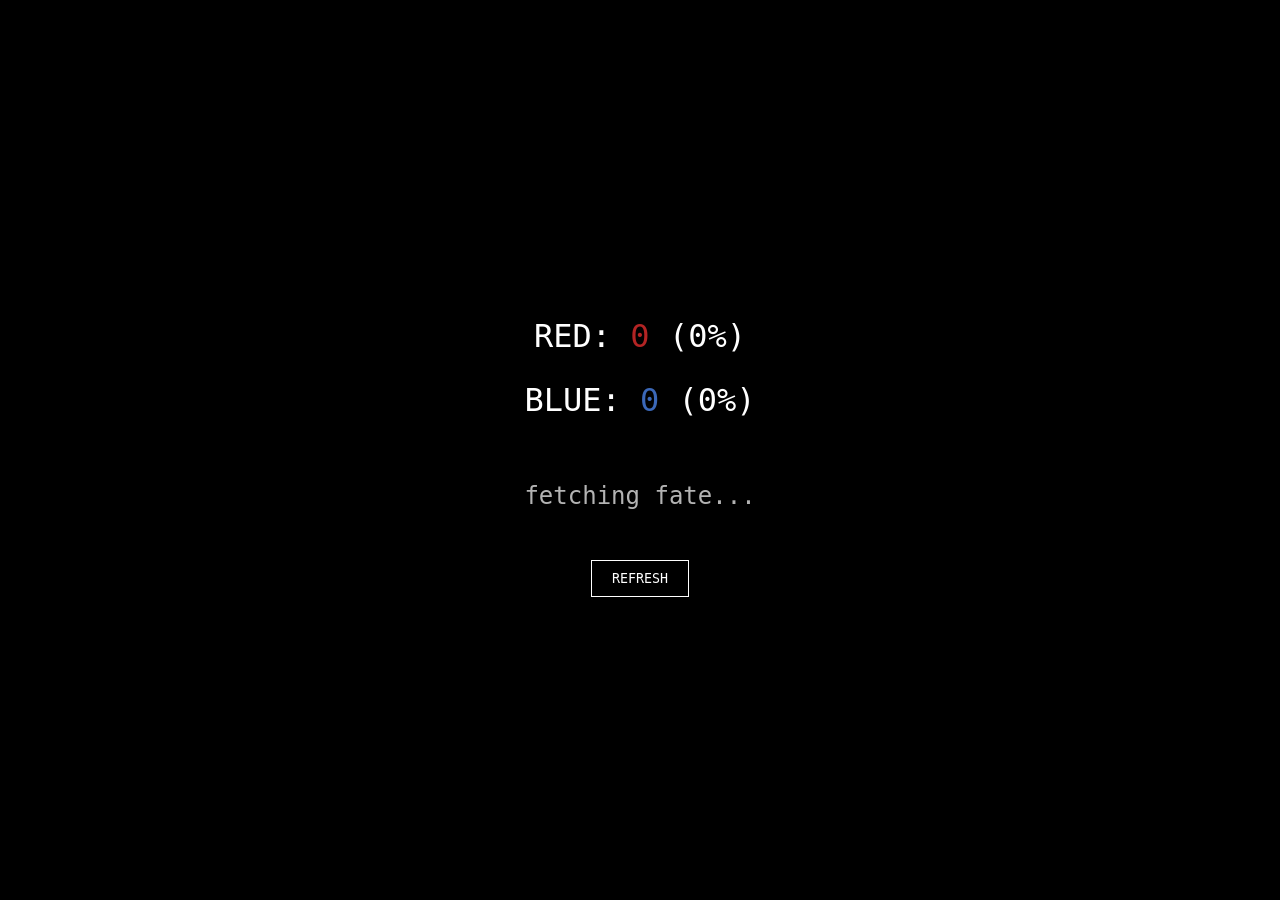
==== results.html @ 9fa4acb6 "Add secret results page." ====
<!DOCTYPE html>
<html lang="en">
<head>
    <meta charset="UTF-8">
    <meta name="viewport" content="width=device-width, initial-scale=1.0">
    <title>results</title>
    <link href="https://fonts.cdnfonts.com/css/vcr-osd-mono" rel="stylesheet">
    <style>
        body {
            background-color: #000;
            color: #fff;
            font-family: 'VCR OSD Mono', monospace;
            display: flex;
            flex-direction: column;
            align-items: center;
            justify-content: center;
            height: 100vh;
            margin: 0;
            text-align: center;
        }
        .stats { font-size: 32px; line-height: 2; }
        .red { color: #b32424; }
        .blue { color: #3b68b8; }
        .status { margin-top: 50px; font-size: 24px; opacity: 0.7; }
        button {
            margin-top: 50px;
            background: none;
            border: 1px solid #fff;
            color: #fff;
            font-family: inherit;
            padding: 10px 20px;
            cursor: pointer;
        }
    </style>
</head>
<body>
    <div class="stats">
        <div>RED: <span id="red-count" class="red">...</span> (<span id="red-percent">0%</span>)</div>
        <div>BLUE: <span id="blue-count" class="blue">...</span> (<span id="blue-percent">0%</span>)</div>
    </div>
    <div id="status" class="status">fetching fate...</div>
    
    <button onclick="location.reload()">REFRESH</button>

    <script>
        const NAMESPACE = 'viral_button_dilemma_luna_2026';
        const API_BASE = 'https://api.counterapi.dev/v1';

        async function fetchCount(key) {
            try {
                const response = await fetch(`${API_BASE}/${NAMESPACE}/${key}/`);
                if (!response.ok) return 0;
                const data = await response.json();
                return data.count || 0;
            } catch (e) { return 0; }
        }

        async function update() {
            const red = await fetchCount('red_votes');
            const blue = await fetchCount('blue_votes');
            const total = red + blue;

            document.getElementById('red-count').innerText = red;
            document.getElementById('blue-count').innerText = blue;

            if (total > 0) {
                const redP = (red / total * 100).toFixed(1);
                const blueP = (blue / total * 100).toFixed(1);
                document.getElementById('red-percent').innerText = redP + '%';
                document.getElementById('blue-percent').innerText = blueP + '%';

                if (blueP > 50) {
                    document.getElementById('status').innerText = 'STATUS: HUMANITY SURVIVES';
                } else {
                    document.getElementById('status').innerText = 'STATUS: ONLY RED SURVIVES';
                }
            }
        }

        update();
    </script>
</body>
</html>
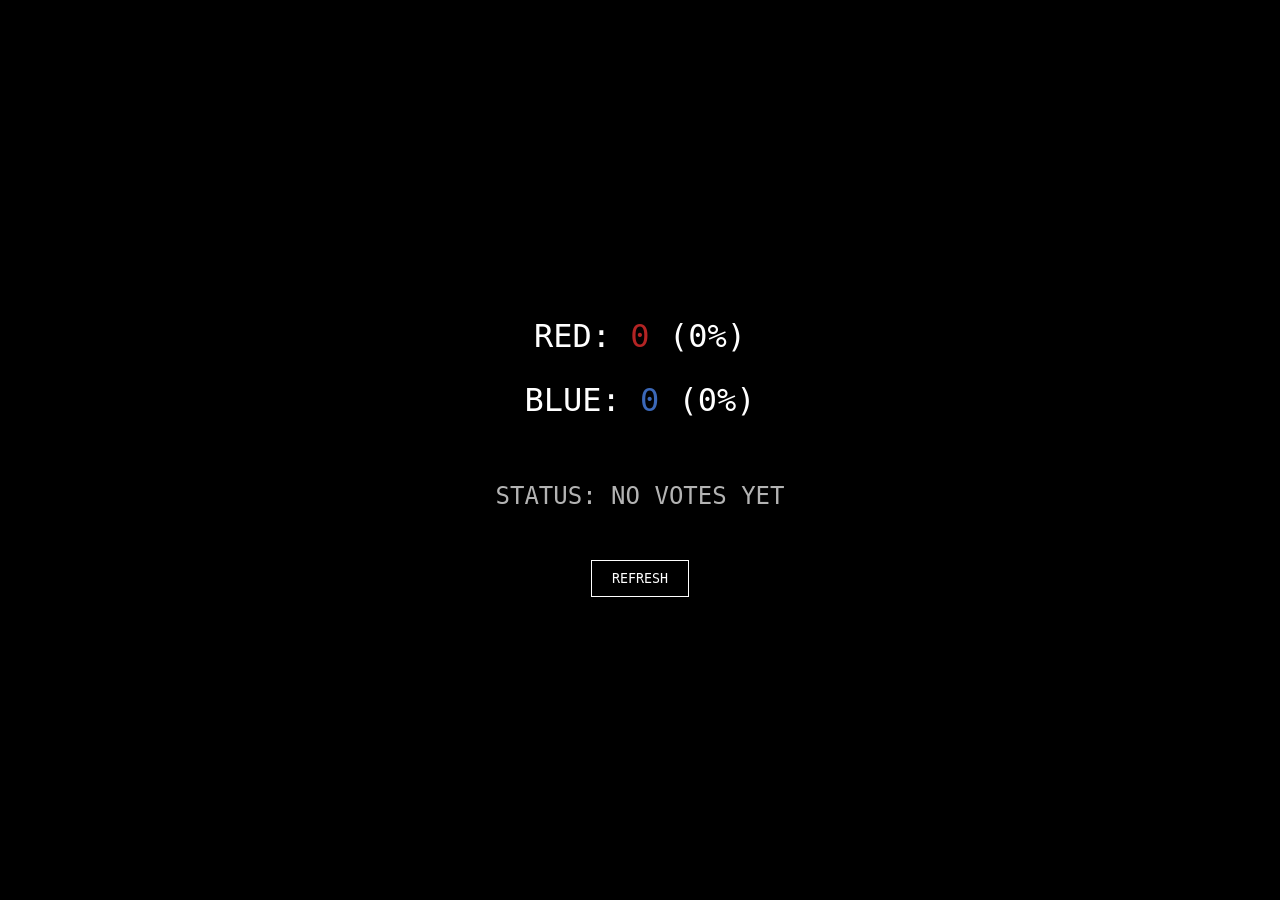
==== commit 0d6e2ac1: "Fix results page: handle empty counters, no votes yet message" ====
--- a/results.html
+++ b/results.html
@@ -1,5 +1,6 @@
 <!DOCTYPE html>
 <html lang="en">
+
 <head>
     <meta charset="UTF-8">
     <meta name="viewport" content="width=device-width, initial-scale=1.0">
@@ -18,10 +19,26 @@
             margin: 0;
             text-align: center;
         }
-        .stats { font-size: 32px; line-height: 2; }
-        .red { color: #b32424; }
-        .blue { color: #3b68b8; }
-        .status { margin-top: 50px; font-size: 24px; opacity: 0.7; }
+
+        .stats {
+            font-size: 32px;
+            line-height: 2;
+        }
+
+        .red {
+            color: #b32424;
+        }
+
+        .blue {
+            color: #3b68b8;
+        }
+
+        .status {
+            margin-top: 50px;
+            font-size: 24px;
+            opacity: 0.7;
+        }
+
         button {
             margin-top: 50px;
             background: none;
@@ -33,24 +50,25 @@
         }
     </style>
 </head>
+
 <body>
     <div class="stats">
         <div>RED: <span id="red-count" class="red">...</span> (<span id="red-percent">0%</span>)</div>
         <div>BLUE: <span id="blue-count" class="blue">...</span> (<span id="blue-percent">0%</span>)</div>
     </div>
     <div id="status" class="status">fetching fate...</div>
-    
+
     <button onclick="location.reload()">REFRESH</button>
 
     <script>
-        const NAMESPACE = 'viral_button_dilemma_luna_2026';
+        const NAMESPACE = 'viral_button_dilemma_luna_2026_prod';
         const API_BASE = 'https://api.counterapi.dev/v1';
 
         async function fetchCount(key) {
             try {
                 const response = await fetch(`${API_BASE}/${NAMESPACE}/${key}/`);
-                if (!response.ok) return 0;
                 const data = await response.json();
+                if (!response.ok || data.code === 400) return 0;
                 return data.count || 0;
             } catch (e) { return 0; }
         }
@@ -63,7 +81,11 @@
             document.getElementById('red-count').innerText = red;
             document.getElementById('blue-count').innerText = blue;
 
-            if (total > 0) {
+            if (total === 0) {
+                document.getElementById('red-percent').innerText = '0%';
+                document.getElementById('blue-percent').innerText = '0%';
+                document.getElementById('status').innerText = 'STATUS: NO VOTES YET';
+            } else {
                 const redP = (red / total * 100).toFixed(1);
                 const blueP = (blue / total * 100).toFixed(1);
                 document.getElementById('red-percent').innerText = redP + '%';
@@ -80,4 +102,5 @@
         update();
     </script>
 </body>
-</html>
+
+</html>
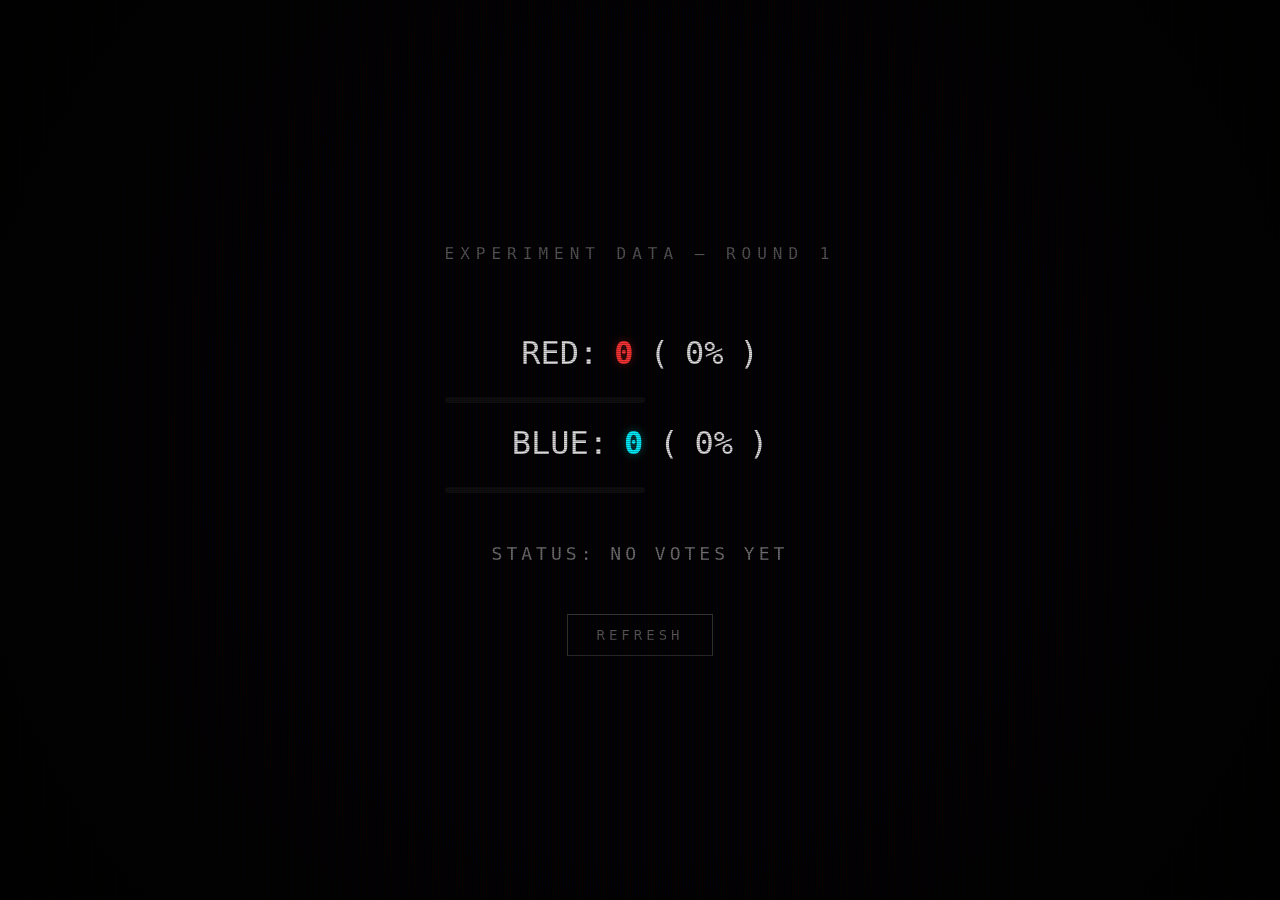
==== commit 667fb89b: "Refine final sequence, fix audio issues, and update moral assessment logic" ====
--- a/results.html
+++ b/results.html
@@ -4,61 +4,201 @@
 <head>
     <meta charset="UTF-8">
     <meta name="viewport" content="width=device-width, initial-scale=1.0">
-    <title>results</title>
+    <title>results — dilemma</title>
+    <meta name="description" content="Experiment results. The data speaks.">
+    <meta name="theme-color" content="#000000">
+    <link rel="icon" href="data:image/svg+xml,<svg xmlns=%22http://www.w3.org/2000/svg%22 viewBox=%220 0 100 100%22><text y=%22.9em%22 font-size=%2290%22>⚫</text></svg>">
     <link href="https://fonts.cdnfonts.com/css/vcr-osd-mono" rel="stylesheet">
     <style>
+        @font-face {
+            font-family: 'VCR OSD Mono';
+            font-style: normal;
+            font-weight: 400;
+            src: local('VCR OSD Mono'), url('https://fonts.cdnfonts.com/s/14798/VCR_OSD_MONO_1.001[1].woff') format('woff');
+        }
+
+        * {
+            box-sizing: border-box;
+            margin: 0;
+            padding: 0;
+        }
+
         body {
+            --pulse-color: #050000;
             background-color: #000;
-            color: #fff;
+            color: #e0e0e0;
             font-family: 'VCR OSD Mono', monospace;
             display: flex;
             flex-direction: column;
             align-items: center;
             justify-content: center;
-            height: 100vh;
-            margin: 0;
+            min-height: 100vh;
             text-align: center;
+            animation: backgroundPulse 10s infinite ease-in-out;
+            cursor: crosshair;
+            overflow: hidden;
+        }
+
+        /* CRT Scanlines */
+        body::after {
+            content: " ";
+            display: block;
+            position: fixed;
+            top: 0; left: 0; bottom: 0; right: 0;
+            background:
+                linear-gradient(rgba(18, 16, 16, 0) 50%, rgba(0, 0, 0, 0.25) 50%),
+                linear-gradient(90deg, rgba(255, 0, 0, 0.06), rgba(0, 255, 0, 0.02), rgba(0, 0, 255, 0.06));
+            z-index: 100;
+            background-size: 100% 2px, 3px 100%;
+            pointer-events: none;
+        }
+
+        /* CRT Vignette */
+        body::before {
+            content: " ";
+            display: block;
+            position: fixed;
+            top: 0; left: 0; bottom: 0; right: 0;
+            background: radial-gradient(circle, rgba(0, 0, 0, 0) 50%, rgba(0, 0, 0, 0.7) 100%);
+            z-index: 101;
+            pointer-events: none;
+        }
+
+        @keyframes backgroundPulse {
+            0%, 100% { background-color: #000; }
+            50% { background-color: var(--pulse-color); }
+        }
+
+        .results-container {
+            position: relative;
+            z-index: 10;
+            opacity: 0;
+            animation: fadeIn 2s 0.5s forwards;
+        }
+
+        .header {
+            font-size: 16px;
+            letter-spacing: 6px;
+            color: #555;
+            margin-bottom: 50px;
+            text-transform: uppercase;
         }
 
         .stats {
             font-size: 32px;
-            line-height: 2;
+            line-height: 2.5;
+        }
+
+        .stat-row {
+            display: flex;
+            align-items: center;
+            justify-content: center;
+            gap: 16px;
+        }
+
+        .stat-bar-container {
+            width: 200px;
+            height: 6px;
+            background: rgba(255, 255, 255, 0.05);
+            border-radius: 3px;
+            overflow: hidden;
+            margin-top: 4px;
+        }
+
+        .stat-bar {
+            height: 100%;
+            width: 0%;
+            transition: width 2s ease-out;
+            border-radius: 3px;
+        }
+
+        .stat-bar.red-bar {
+            background: linear-gradient(90deg, #ff3333, #ff6666);
+            box-shadow: 0 0 10px rgba(255, 51, 51, 0.4);
+        }
+
+        .stat-bar.blue-bar {
+            background: linear-gradient(90deg, #00f2ff, #66f7ff);
+            box-shadow: 0 0 10px rgba(0, 242, 255, 0.4);
         }
 
         .red {
-            color: #b32424;
+            color: #ff3333;
+            text-shadow: 0 0 10px rgba(255, 51, 51, 0.4);
+            font-weight: bold;
         }
 
         .blue {
-            color: #3b68b8;
+            color: #00f2ff;
+            text-shadow: 0 0 10px rgba(0, 242, 255, 0.4);
+            font-weight: bold;
         }
 
         .status {
             margin-top: 50px;
-            font-size: 24px;
-            opacity: 0.7;
+            font-size: 18px;
+            letter-spacing: 4px;
+            opacity: 0.5;
+            text-transform: uppercase;
         }
 
         button {
             margin-top: 50px;
             background: none;
-            border: 1px solid #fff;
-            color: #fff;
+            border: 1px solid rgba(255, 255, 255, 0.2);
+            color: #555;
             font-family: inherit;
-            padding: 10px 20px;
-            cursor: pointer;
+            font-size: 14px;
+            letter-spacing: 4px;
+            padding: 12px 28px;
+            cursor: crosshair;
+            transition: border-color 0.3s, color 0.3s;
+            text-transform: uppercase;
+        }
+
+        button:hover {
+            border-color: rgba(255, 255, 255, 0.5);
+            color: #999;
+        }
+
+        @keyframes fadeIn {
+            from { opacity: 0; transform: translateY(10px); }
+            to { opacity: 1; transform: translateY(0); }
+        }
+
+        @media (max-width: 600px) {
+            .stats { font-size: 22px; }
+            .stat-bar-container { width: 120px; }
+            .header { font-size: 12px; letter-spacing: 4px; }
         }
     </style>
 </head>
 
 <body>
-    <div class="stats">
-        <div>RED: <span id="red-count" class="red">...</span> (<span id="red-percent">0%</span>)</div>
-        <div>BLUE: <span id="blue-count" class="blue">...</span> (<span id="blue-percent">0%</span>)</div>
+    <div class="results-container">
+        <div class="header">Experiment Data — Round 1</div>
+        <div class="stats">
+            <div>
+                <div class="stat-row">
+                    RED: <span id="red-count" class="red">...</span> (<span id="red-percent">0%</span>)
+                </div>
+                <div class="stat-bar-container">
+                    <div id="red-bar" class="stat-bar red-bar"></div>
+                </div>
+            </div>
+            <div>
+                <div class="stat-row">
+                    BLUE: <span id="blue-count" class="blue">...</span> (<span id="blue-percent">0%</span>)
+                </div>
+                <div class="stat-bar-container">
+                    <div id="blue-bar" class="stat-bar blue-bar"></div>
+                </div>
+            </div>
+        </div>
+        <div id="status" class="status">fetching fate...</div>
+
+        <button onclick="location.reload()">Refresh</button>
     </div>
-    <div id="status" class="status">fetching fate...</div>
-
-    <button onclick="location.reload()">REFRESH</button>
 
     <script>
         const NAMESPACE = 'viral_button_dilemma_luna_2026_prod';
@@ -91,6 +231,12 @@
                 document.getElementById('red-percent').innerText = redP + '%';
                 document.getElementById('blue-percent').innerText = blueP + '%';
 
+                // Animate bars
+                setTimeout(() => {
+                    document.getElementById('red-bar').style.width = redP + '%';
+                    document.getElementById('blue-bar').style.width = blueP + '%';
+                }, 500);
+
                 if (blueP > 50) {
                     document.getElementById('status').innerText = 'STATUS: HUMANITY SURVIVES';
                 } else {
